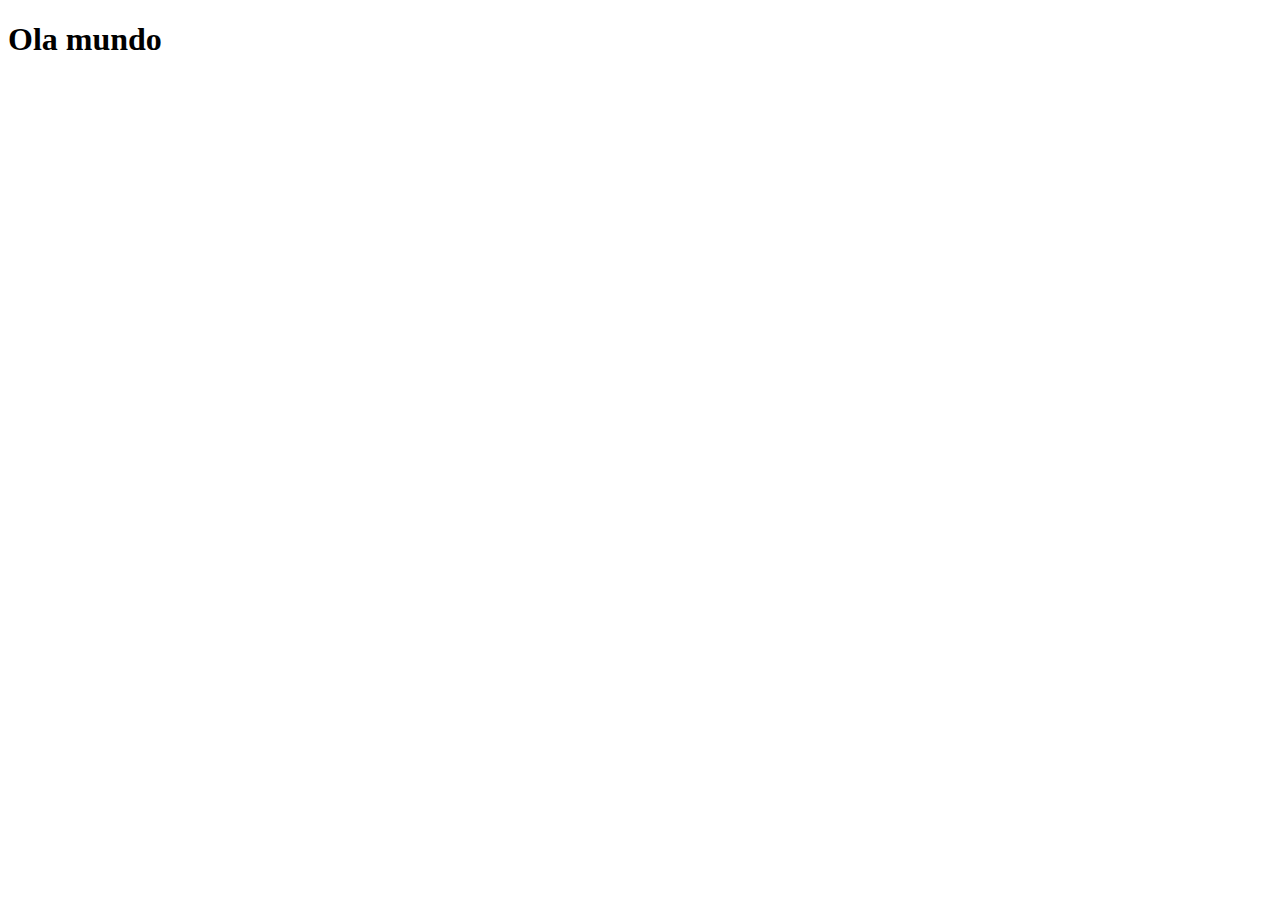
==== index.html @ 19dee65c "Create index.html" ====
<!DOCTYPE html>
<html lang="pt-br">
<head>
    <meta charset="UTF-8">
    <meta http-equiv="X-UA-Compatible" content="IE=edge">
    <meta name="viewport" content="width=device-width, initial-scale=1.0">
    <title>Projeto redes sociais</title>
    <link rel="shortcut icon" href="favicon.ico" type="image/x-icon">
</head>
<body>
    <h1>Ola mundo</h1>
</body>
</html>
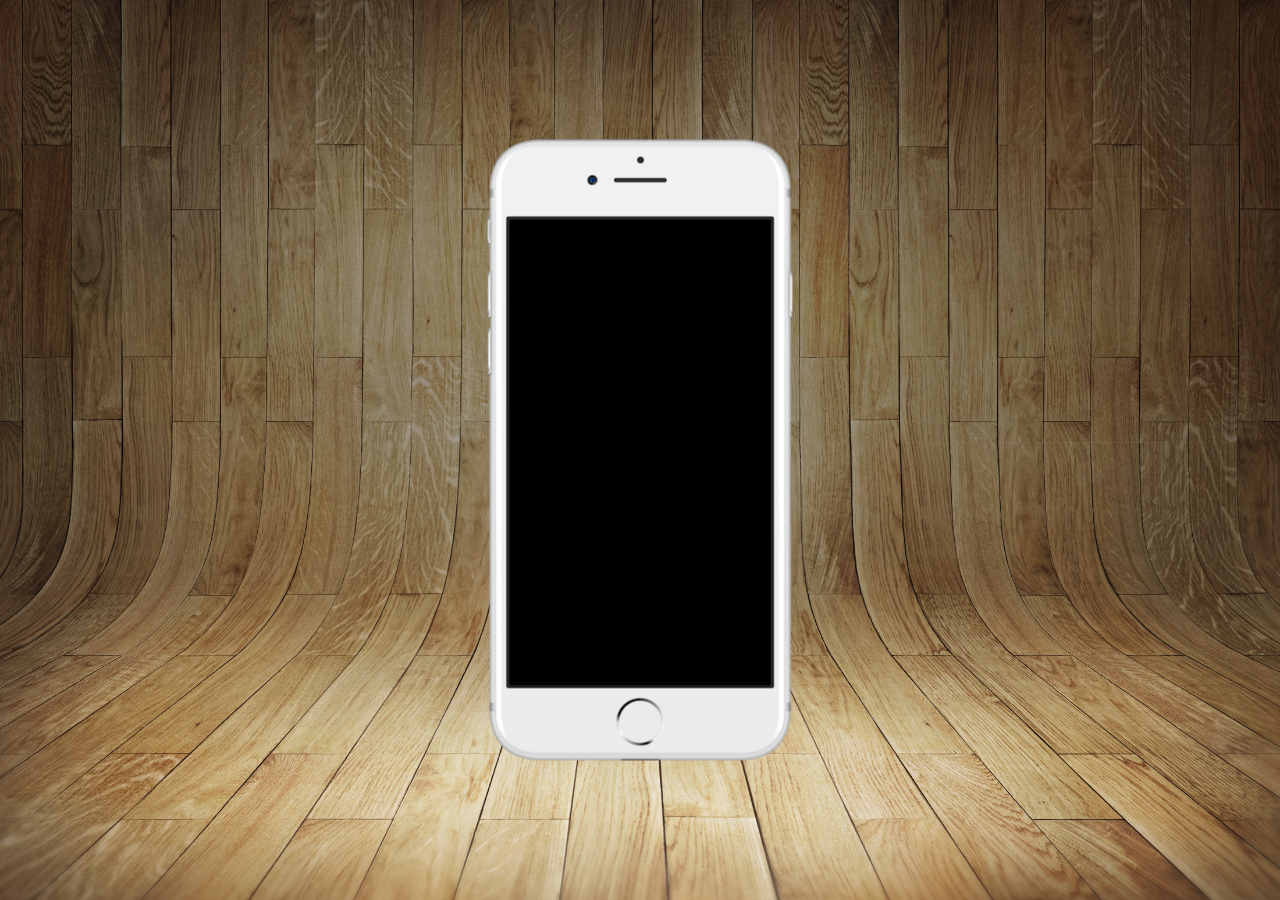
==== commit b6710166: "update" ====
--- a/index.html
+++ b/index.html
@@ -6,8 +6,16 @@
     <meta name="viewport" content="width=device-width, initial-scale=1.0">
     <title>Projeto redes sociais</title>
     <link rel="shortcut icon" href="favicon.ico" type="image/x-icon">
+    <link rel="stylesheet" href="estilos/style.css">
 </head>
 <body>
-    <h1>Ola mundo</h1>
+    <main>
+        <section id="telefone">
+
+        </section>
+        <section id="redes-sociais">
+
+        </section>
+    </main>
 </body>
 </html>--- a/estilos/style.css
+++ b/estilos/style.css
@@ -0,0 +1,35 @@
+@charset "UTF-8";
+* {
+    margin: 0;
+    padding: 0;
+    font-family: Arial, Helvetica, sans-serif;
+    
+} 
+html, body {
+    height: 100vh;
+    width: 100vw;
+    background-color: black;
+}
+
+body {
+    background: url('../imagens/fundo-madeira.jpg') no-repeat top center;
+    background-size: cover;
+    background-attachment: fixed;
+}
+
+main {
+    position: relative;
+    height: 100vh;
+}
+
+section#telefone {
+    position: absolute;
+    top:  50%;
+    left: 50%;
+    transform: translate(-50%, -50%);
+    height: 627px;
+    width: 311px;
+    background: url('../imagens/frame-iphone.png') no-repeat;
+    border-radius: 50px;
+
+}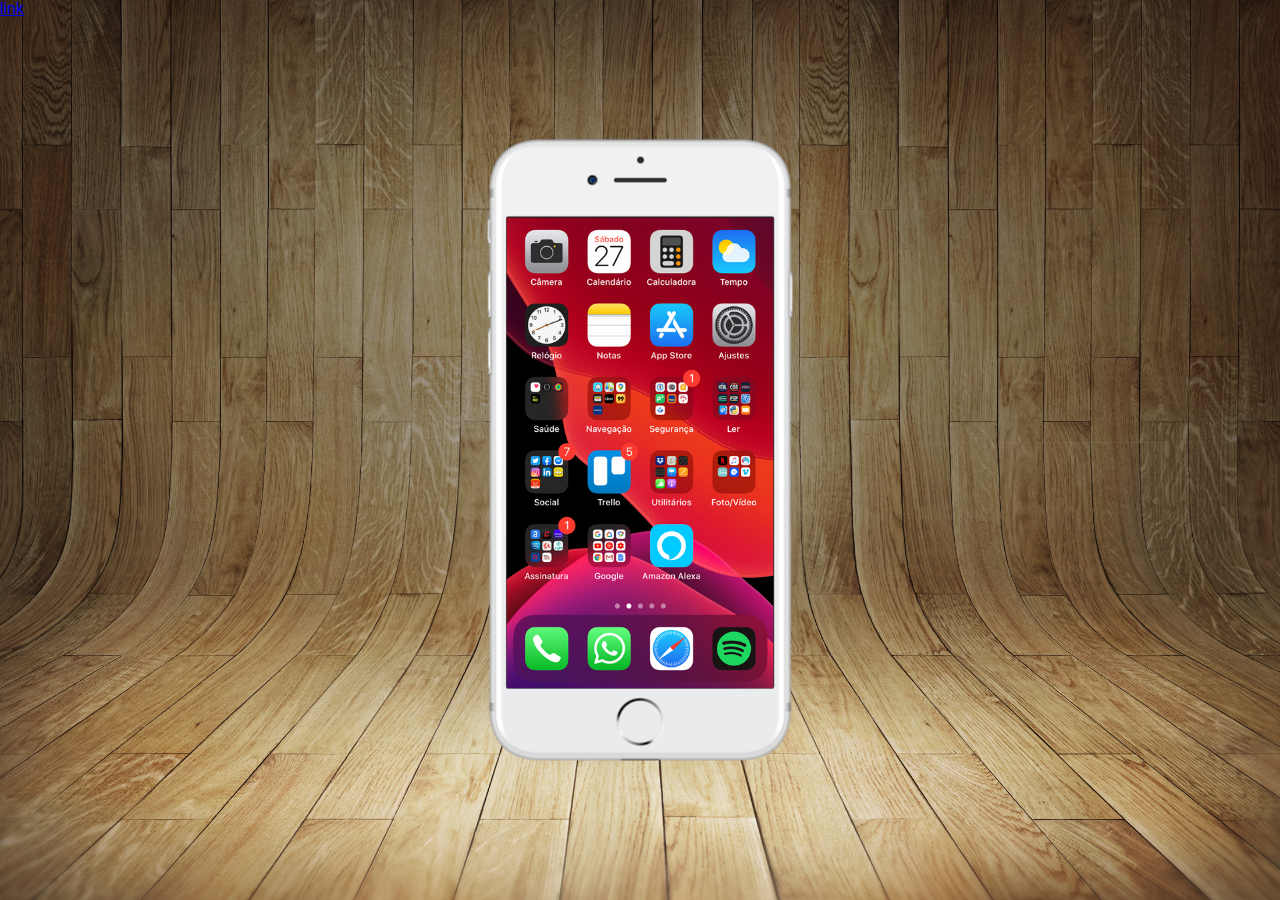
==== commit 8995c596: "criacao tela" ====
--- a/index.html
+++ b/index.html
@@ -11,10 +11,10 @@
 <body>
     <main>
         <section id="telefone">
-
+            <iframe src="home.html" name='tela' id="tela" frameborder="0"></iframe>
         </section>
         <section id="redes-sociais">
-
+            <a href="home.html" target="_blank">link</a>
         </section>
     </main>
 </body>
--- a/estilos/style.css
+++ b/estilos/style.css
@@ -32,4 +32,11 @@
     background: url('../imagens/frame-iphone.png') no-repeat;
     border-radius: 50px;
 
+}
+iframe#tela {
+    position: relative;
+    top: 81px;
+    left: 22px;
+    width: 267px;
+    height: 471px;
 }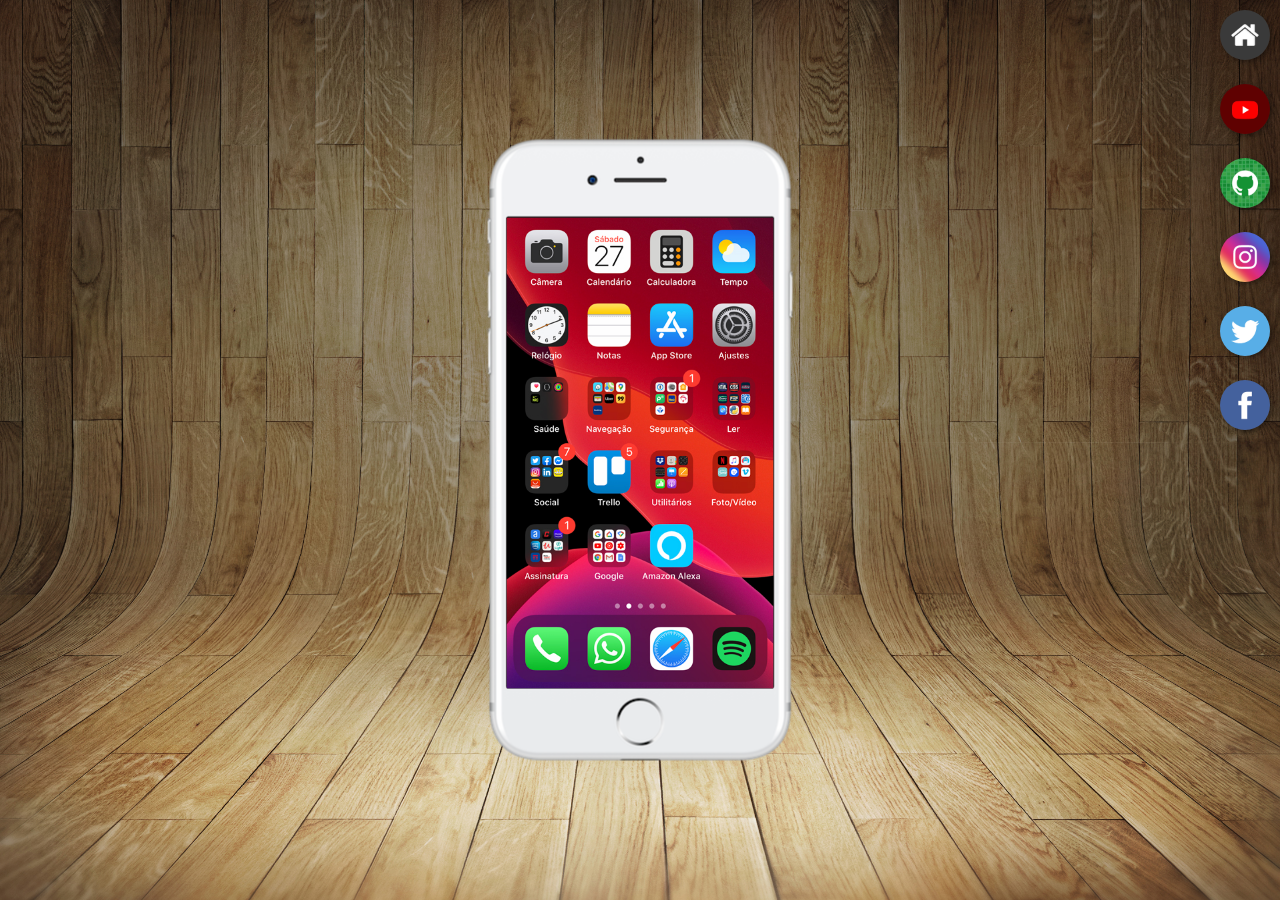
==== commit e71ab601: "UPDATE" ====
--- a/index.html
+++ b/index.html
@@ -14,7 +14,12 @@
             <iframe src="home.html" name='tela' id="tela" frameborder="0"></iframe>
         </section>
         <section id="redes-sociais">
-            <a href="home.html" target="_blank">link</a>
+            <a href="home.html" target="tela"><img src="imagens/logo-home.jpg"  alt="home"></a><br>
+            <a href="youtube.html" target="tela"><img src="imagens/logo-youtube.jpg" alt="youtube"></a><br>
+            <a href="github.html" target="tela"><img src="imagens/logo-github.jpg" alt="Github"></a><br>
+            <a href="instagram.html" target="tela"><img src="imagens/logo-instagram.jpg" alt="Instagram"></a><br>
+            <a href="#" target="tela"><img src="imagens/logo-twitter.jpg" alt="twitter"></a><br>
+            <a href="#" target="tela"><img src="imagens/logo-facebook.jpg" alt="Facebook"></a>
         </section>
     </main>
 </body>
--- a/estilos/style.css
+++ b/estilos/style.css
@@ -39,4 +39,23 @@
     left: 22px;
     width: 267px;
     height: 471px;
+}
+
+section#redes-sociais {
+    text-align: right;
+}
+
+section#redes-sociais img {
+    width: 50px;
+    margin: 10px;
+    border-radius: 50%;
+    box-shadow: 2px 2px 5px rgba(0, 0, 0, 0.400);
+    box-sizing: border-box;
+}
+
+section#redes-sociais img:hover {
+    border: 2px solid rgba(255, 255, 255, 0.63);
+    transform: translate(-2px, -2px);
+    box-shadow: 4px 4px 8px rgba(0, 0, 0, 0.501);
+    transition: transform 0.15s;
 }